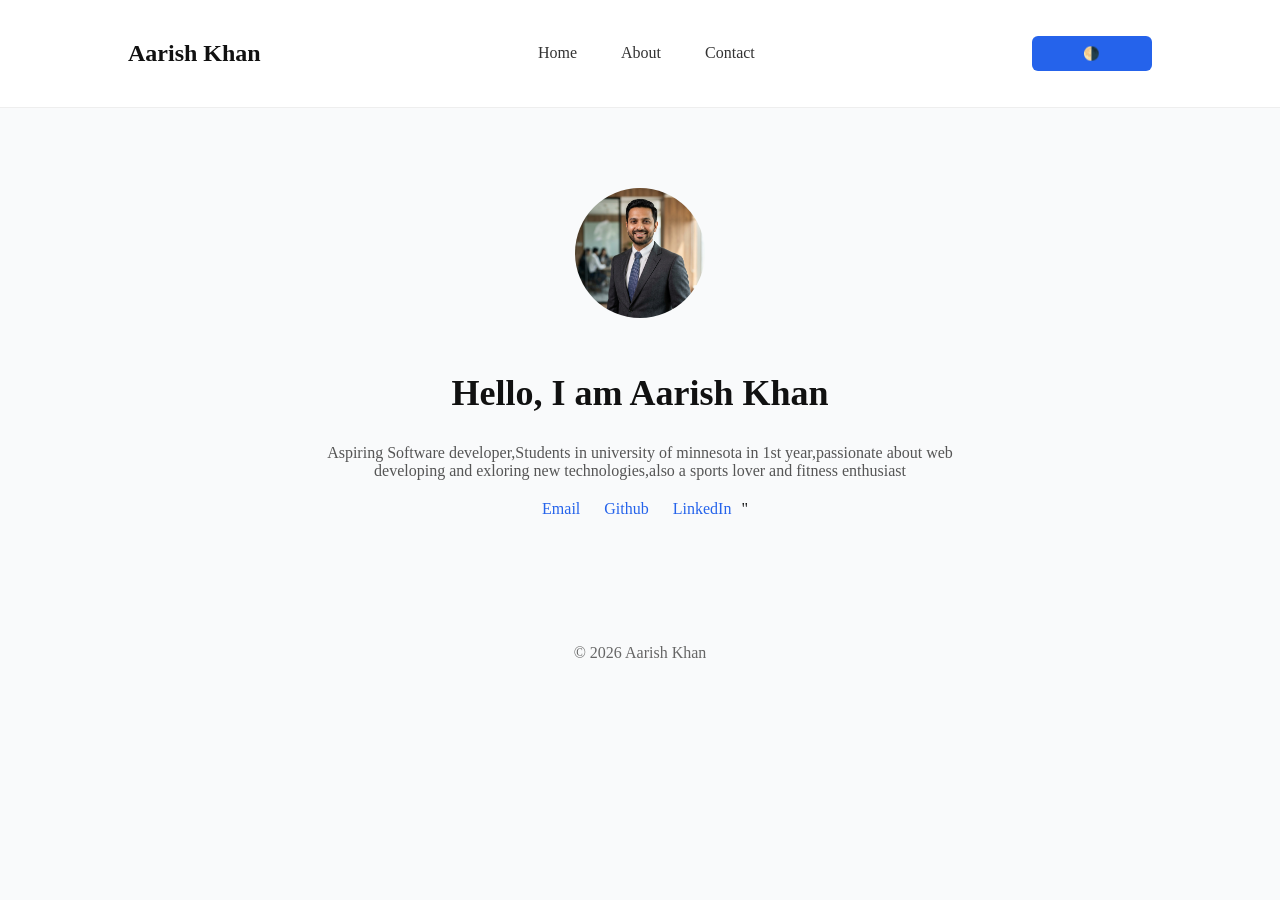
==== index.html @ 0daf0950 "1st commit" ====
<!DOCTYPE html>
<html>
  <head><title>Aarish khan |  portfolio
  </title>
<link rel="stylesheet" href="style.css">
<link href="https://fonts.googleapis.com/css2?family=Inter:wght@300;400;600&display=swap" rel="stylesheet">
</head>
<body>
  <header>
    <h2 class="logo">Aarish Khan</h2>

    <nav>
      <a href="index.html">Home</a>
      <a href="about.html">About</a>
      <a href="contact.html">Contact</a>
      </nav>
      <button id="mode">🌗</button>
  </header>
  <section class="hero">
    <img src="profile.png" class="profile">
    <h1>Hello, I am Aarish Khan</h1>
<p>Aspiring Software developer,Students in university of minnesota in 1st year,passionate about web developing and exloring 
  new technologies,also a sports lover and fitness enthusiast
</p>
<div class="links">
<a href="mailto:khan1138@umn.edu">Email</a>
<a href="">Github</a>
<a href="">LinkedIn</a>"
</div>

  </section>
  <footer>
<p>&copy 2026 Aarish Khan</p>
  </footer>
  <script src="script.js"></script>
  </body>
  </html>
---- style.css ----
body{
    margin: 0;
    background: #f9fafb;
    color:#111;

}
header{
    display:flex;
    justify-content: space-between;
    align-items: center;
    padding: 20px 10%;
    background: white;
    border-bottom: 1px solid #eee;
}

nav a{
    margin-left: 2opx;
    text-decoration: none;
    color:#333;
    font-weight:500;
    padding: 20px;
}
nav a:hover{
    color:#2563eb;
}

.hero{
    max-width: 700px;
    margin:auto;
    text-align: center;
    padding: 80px 20px;
    animation: fade 1.2s ease;
}
.profile{
    width: 130px;
    border-radius: 50%;
    margin-bottom: 20px;
}
.hero h1{
    font-size: 36px;
}
.hero p{
    color:#555;
    margin-bottom:20px;
}
.links a{
    margin:0 10px;
    text-decoration: none;
    color:#2563eb;
}
.links a :hover{
    text-decoration:underline;
}

.conrtainer{
    max-width:600px;
    margin:80px auto;
    padding:60px 20px;
    text-align: center;
}
input textarea{
    width: 100%;
    padding:10px;
    margin: 10px 0;
    border:  1px solid #ccc;
    border-radius: 6px;
}
button{
    padding:10px 18px;
    background: #2563eb;
    color:white;
    border:none;
    border-radius: 6px;
    cursor: pointer;
}
button:hover{
    background: #1e40af;
}

footer{
    text-align: center;
    padding: 30px;
    color:#666;
}
form{
display:flex;
flex-direction:column;
gap:15px;
max-width:500px;
}

label{
font-weight:500;
}

input, textarea{
padding:10px;
border:1px solid #ccc;
border-radius:5px;
width:100%;
}

button{
width:120px;
padding:10px;
background:#2563eb;
color:white;
border:none;
border-radius:6px;
cursor:pointer;
}

button:hover{
background:#1e40af;
}

@keyframes fade {
    from{
        opacity: 0;
        transform: translateY(20px);
    }
    
}

.dark{
    background: #111;
    color:white
}
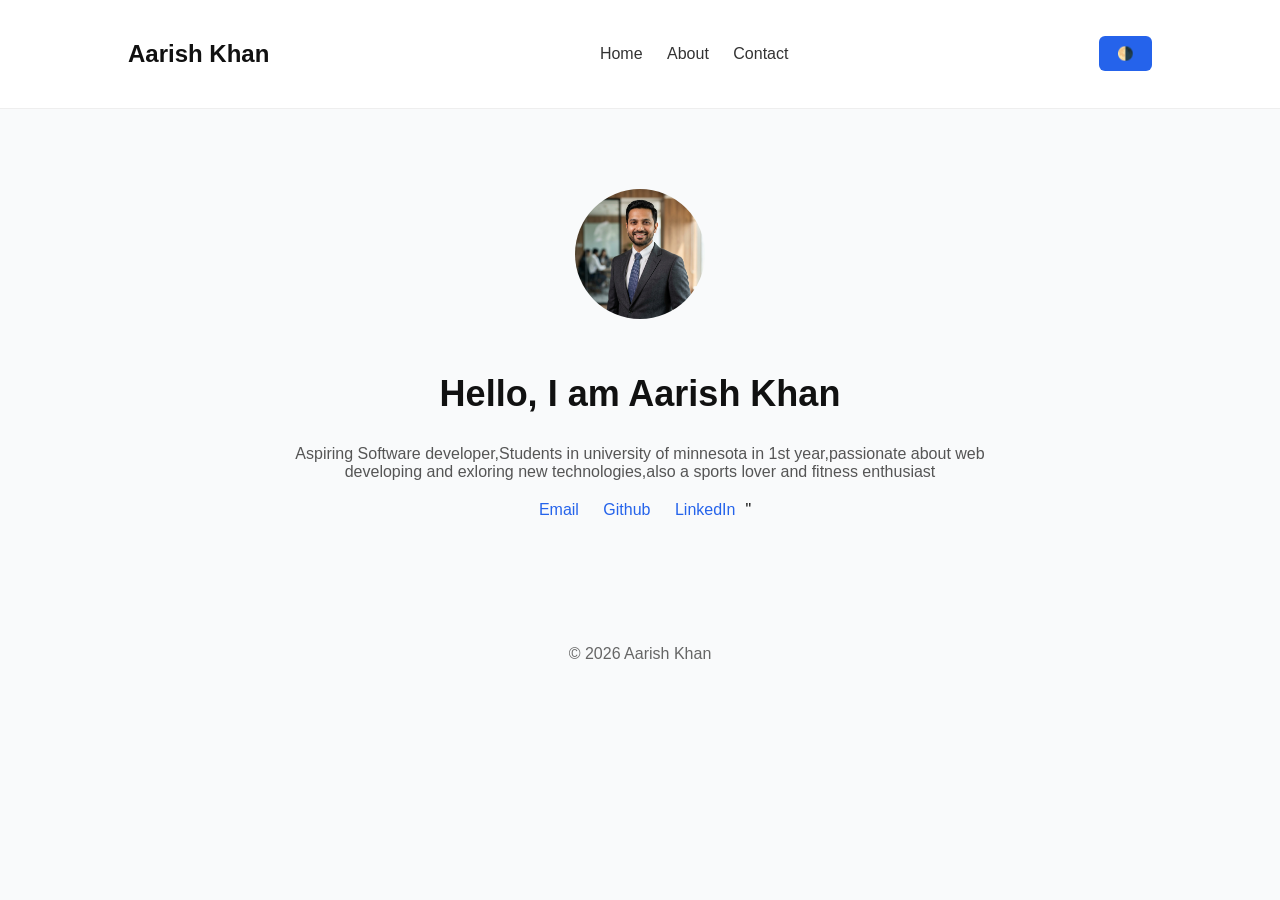
==== commit 481b7f66: "Update index.html" ====
--- a/index.html
+++ b/index.html
@@ -24,8 +24,8 @@
 </p>
 <div class="links">
 <a href="mailto:khan1138@umn.edu">Email</a>
-<a href="">Github</a>
-<a href="">LinkedIn</a>"
+<a href="https://github.com/aarishkkhan07-cpu">Github</a>
+<a href="https://in.linkedin.com/">LinkedIn</a>"
 </div>
 
   </section>
@@ -35,4 +35,4 @@
   <script src="script.js"></script>
   </body>
   </html>
-  +  
--- a/style.css
+++ b/style.css
@@ -1,109 +1,87 @@
+body{
+font-family:'Inter',sans-serif;
+margin:0;
+background:#f9fafb;
+color:#111;
+}
 
-body{
-    margin: 0;
-    background: #f9fafb;
-    color:#111;
 
-}
 header{
-    display:flex;
-    justify-content: space-between;
-    align-items: center;
-    padding: 20px 10%;
-    background: white;
-    border-bottom: 1px solid #eee;
+display:flex;
+justify-content:space-between;
+align-items:center;
+padding:20px 10%;
+background:white;
+border-bottom:1px solid #eee;
 }
 
 nav a{
-    margin-left: 2opx;
-    text-decoration: none;
-    color:#333;
-    font-weight:500;
-    padding: 20px;
-}
-nav a:hover{
-    color:#2563eb;
-}
-
-.hero{
-    max-width: 700px;
-    margin:auto;
-    text-align: center;
-    padding: 80px 20px;
-    animation: fade 1.2s ease;
-}
-.profile{
-    width: 130px;
-    border-radius: 50%;
-    margin-bottom: 20px;
-}
-.hero h1{
-    font-size: 36px;
-}
-.hero p{
-    color:#555;
-    margin-bottom:20px;
-}
-.links a{
-    margin:0 10px;
-    text-decoration: none;
-    color:#2563eb;
-}
-.links a :hover{
-    text-decoration:underline;
-}
-
-.conrtainer{
-    max-width:600px;
-    margin:80px auto;
-    padding:60px 20px;
-    text-align: center;
-}
-input textarea{
-    width: 100%;
-    padding:10px;
-    margin: 10px 0;
-    border:  1px solid #ccc;
-    border-radius: 6px;
-}
-button{
-    padding:10px 18px;
-    background: #2563eb;
-    color:white;
-    border:none;
-    border-radius: 6px;
-    cursor: pointer;
-}
-button:hover{
-    background: #1e40af;
-}
-
-footer{
-    text-align: center;
-    padding: 30px;
-    color:#666;
-}
-form{
-display:flex;
-flex-direction:column;
-gap:15px;
-max-width:500px;
-}
-
-label{
+margin-left:20px;
+text-decoration:none;
+color:#333;
 font-weight:500;
 }
 
-input, textarea{
+nav a:hover{
+color:#2563eb;
+}
+
+
+
+.hero{
+max-width:700px;
+margin:auto;
+text-align:center;
+padding:80px 20px;
+animation:fade 1.2s ease;
+}
+
+.profile{
+width:130px;
+border-radius:50%;
+margin-bottom:20px;
+}
+
+.hero h1{
+font-size:36px;
+}
+
+.hero p{
+color:#555;
+margin-bottom:20px;
+}
+
+
+
+.links a{
+margin:0 10px;
+text-decoration:none;
+color:#2563eb;
+}
+
+.links a:hover{
+text-decoration:underline;
+}
+
+
+
+.container{
+max-width:700px;
+margin:auto;
+padding:60px 20px;
+}
+
+
+input,textarea{
+width:100%;
 padding:10px;
+margin:10px 0;
 border:1px solid #ccc;
-border-radius:5px;
-width:100%;
+border-radius:6px;
 }
 
 button{
-width:120px;
-padding:10px;
+padding:10px 18px;
 background:#2563eb;
 color:white;
 border:none;
@@ -115,15 +93,38 @@
 background:#1e40af;
 }
 
-@keyframes fade {
-    from{
-        opacity: 0;
-        transform: translateY(20px);
-    }
-    
+
+footer{
+text-align:center;
+padding:30px;
+color:#666;
 }
 
+
+
+@keyframes fade{
+from{
+opacity:0;
+transform:translateY(20px);
+}
+to{
+opacity:1;
+transform:translateY(0);
+}
+}
+
+
+
 .dark{
-    background: #111;
-    color:white
-}+background:#111;
+color:white;
+}
+
+.logo{
+    color: #111;
+    font-weight: 600;
+}
+
+.dark .logo{
+    color: #111;
+}
